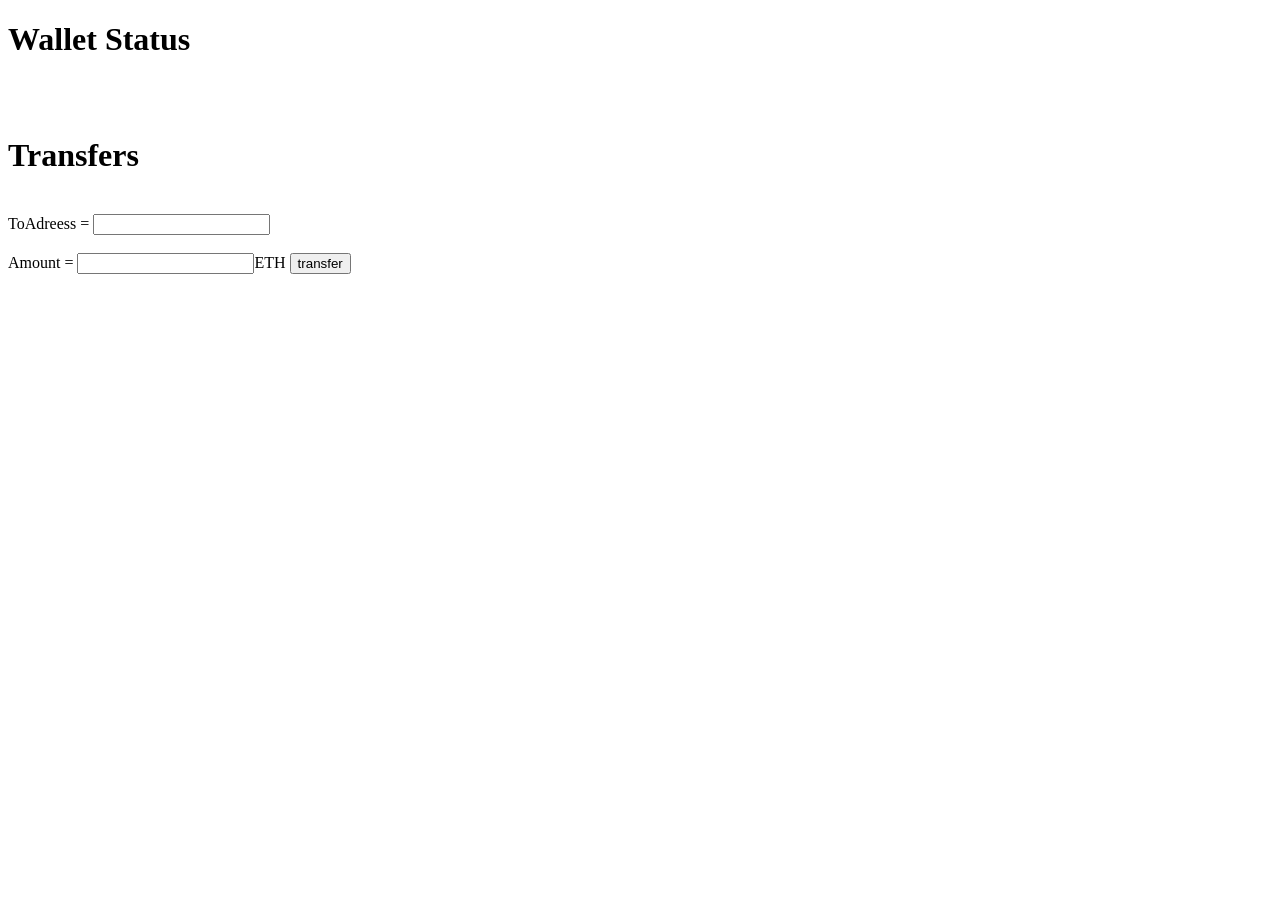
==== index.html @ fc824d3d "Update" ====
<!DOCTYPE html><head><title>Eth App</title></head><body><link rel="stylesheet" href="/css.css"><h1>Wallet Status</h1><p1 id="address"></p1><br><p1 id="balance"></p1><br><h1>Transfers</h1><br><p1>ToAdreess = </p1><input type="text" name="To" id="toAdd"><br><br><p1>Amount = </p1><input type="text" name="Amount" id="much"><p1>ETH     </p1><button onclick="sendTo()">transfer</button><script src="web3.min.js"></script><script src="web3.js"></script><script src="js.js"></script></body>
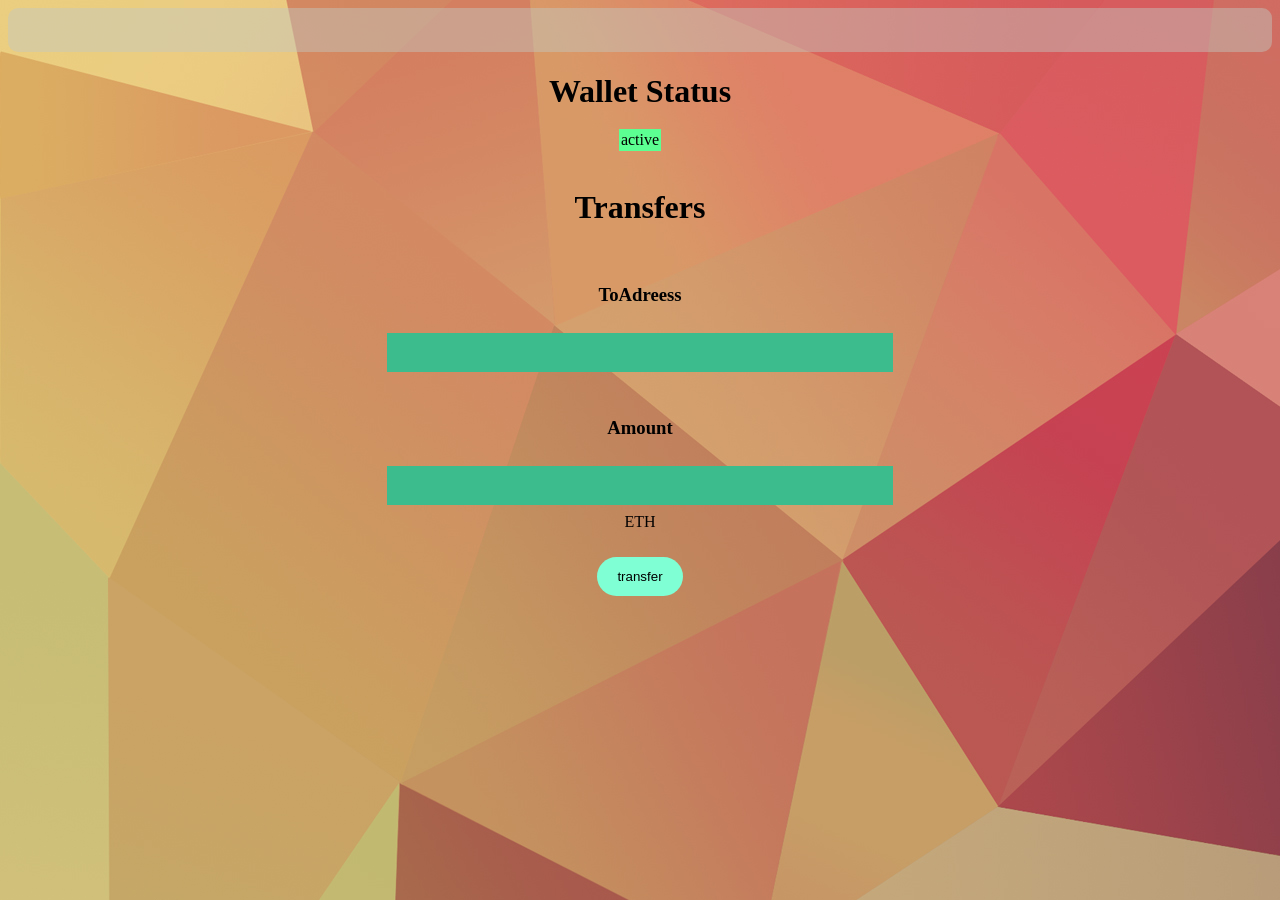
==== commit a9d4d8d2: "Background-newadds" ====
--- a/index.html
+++ b/index.html
@@ -1 +1 @@
-<!DOCTYPE html><head><title>Eth App</title></head><body><link rel="stylesheet" href="/css.css"><h1>Wallet Status</h1><p1 id="address"></p1><br><p1 id="balance"></p1><br><h1>Transfers</h1><br><p1>ToAdreess = </p1><input type="text" name="To" id="toAdd"><br><br><p1>Amount = </p1><input type="text" name="Amount" id="much"><p1>ETH     </p1><button onclick="sendTo()">transfer</button><script src="web3.min.js"></script><script src="web3.js"></script><script src="js.js"></script></body>+<!DOCTYPE html><head><title>Eth App</title></head><body><link rel="stylesheet" href="/css.css"><div class="header"><a class="Account Adress" id="address" href="javascirpt:copyToClipboard_textArea();"></a><a class="Account Balance" id="balance"></a></div><h1 id="err">Wallet Status</h1><p1 id="addy">active</p1><br><br><h1>Transfers</h1><br><h3>ToAdreess      </h3><input type="text" name="To" id="toAdd"><br><br><h3>Amount        </h3><input type="text" name="Amount" id="much"><br><p1>ETH  </p1><br><br><button class="btn" onclick="sendTo()">transfer</button><script src="web3.min.js"></script><script src="web3.js"></script><script src="js.js"></script></body>
--- a/css.css
+++ b/css.css
@@ -0,0 +1,48 @@
+body {
+    background-image: url("download\ \(3\).jpg");
+    background-color: rgba(97, 235, 185, 0.76);
+    text-align: center;
+}
+#addy {
+    background-color: rgb(92, 255, 146);
+    padding: .15em;
+    height: 100px;
+}
+.btn {
+    background-color: aquamarine;
+    color: black;
+    padding: 12px 20px;
+    border-radius: 50px;
+    margin: 8px 0;
+    box-sizing: border-box;
+    border: none;
+
+}
+
+.header {
+    overflow: hidden;
+    background-color: #c1c7c073;
+    padding: 10px 10px;
+    text-align: left;
+    border-radius: 10px;
+}
+.header a {
+    float: left;
+    color: black;
+    text-align: center;
+    padding: 12px;
+    text-decoration: none;
+    font-size: 18px; 
+    line-height: 25px;
+    border-radius: 4px;
+  }
+
+input[type=text] {
+    width: 40%;
+    padding: 12px 20px;
+    margin: 8px 0;
+    box-sizing: border-box;
+    border: none;
+    background-color: #3CBC8D;
+    color: white;
+  }
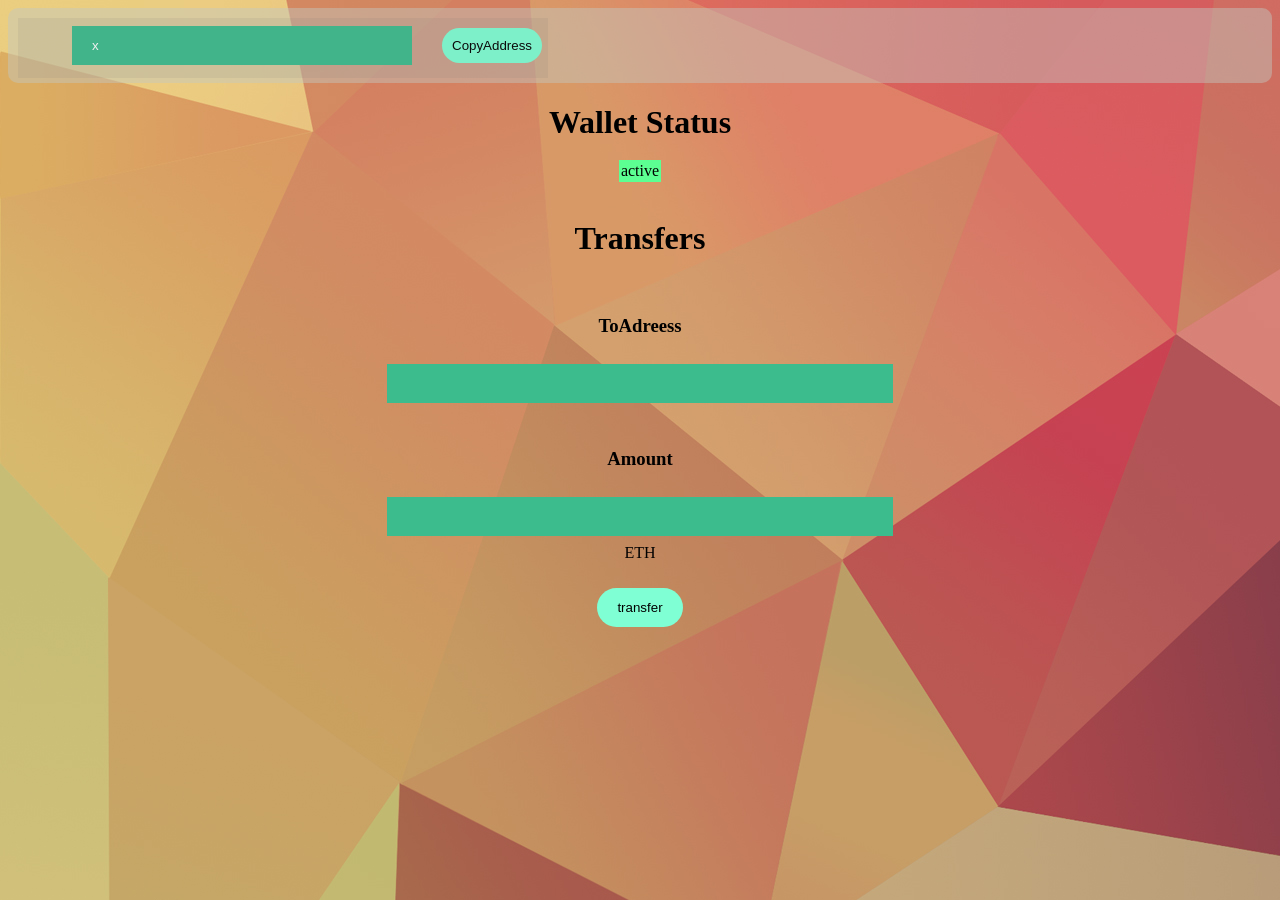
==== commit 9c6a2af1: "interface Update" ====
--- a/index.html
+++ b/index.html
@@ -1 +1 @@
-<!DOCTYPE html><head><title>Eth App</title></head><body><link rel="stylesheet" href="/css.css"><div class="header"><a class="Account Adress" id="address" href="javascirpt:copyToClipboard_textArea();"></a><a class="Account Balance" id="balance"></a></div><h1 id="err">Wallet Status</h1><p1 id="addy">active</p1><br><br><h1>Transfers</h1><br><h3>ToAdreess      </h3><input type="text" name="To" id="toAdd"><br><br><h3>Amount        </h3><input type="text" name="Amount" id="much"><br><p1>ETH  </p1><br><br><button class="btn" onclick="sendTo()">transfer</button><script src="web3.min.js"></script><script src="web3.js"></script><script src="js.js"></script></body>+<!DOCTYPE html><head><title>Eth App</title></head><body><link rel="stylesheet" type="text/css" href="https://legoman8304.github.io/style.css"><link rel="stylesheet" href="style.css"><div class="header"><div class="lock"></div><div class="cnt"><input type="text" value="x" id="address"><a class="Account Balance" id="balance"></a></div><button id="bttn" onclick="copyAddress()">CopyAddress</button></div><h1 id="err">Wallet Status</h1><p1 id="addy">active</p1><br><br><h1>Transfers</h1><br><h3>ToAdreess      </h3><input type="text" name="To" id="toAdd"><br><br><h3>Amount        </h3><input type="text" name="Amount" id="much"><br><p1>ETH  </p1><br><br><button class="btn" onclick="sendTo()">transfer</button><br><br><a id="trxHash"></a><script type="text/javascript" src="https://files.coinmarketcap.com/static/widget/currency.js"></script><center><div class="coinmarketcap-currency-widget" data-currencyid="1027" data-base="USD" data-secondary="BTC" data-ticker="true" data-rank="false" data-marketcap="true" data-volume="true" data-stats="USD" data-statsticker="true"></div></center><script src="web3.min.js"></script><script src="web3.js"></script><script src="js.js"></script></body>
--- a/style.css
+++ b/style.css
@@ -0,0 +1,82 @@
+body {
+    background-image: url("download\ \(3\).jpg");
+    background-color: rgba(97, 235, 185, 0.76);
+    text-align: center;
+}
+
+#addy {
+    background-color: rgb(92, 255, 146);
+    padding: .15em;
+    height: 100px;
+}
+
+.btn {
+    background-color: aquamarine;
+    color: black;
+    padding: 12px 20px;
+    border-radius: 50px;
+    margin: 8px 0;
+    box-sizing: border-box;
+    border: none;
+
+}
+
+.header {
+    overflow: hidden;
+    background-color: #c1c7c073;
+    padding: 10px 10px;
+    text-align: left;
+    border-radius: 10px;
+}
+
+.header a {
+    float: left;
+    color: black;
+    text-align: center;
+    padding: 12px;
+    text-decoration: none;
+    font-size: 18px;
+    line-height: 25px;
+    border-radius: 4px;
+}
+
+input[type=text] {
+    width: 40%;
+    padding: 12px 20px;
+    margin: 8px 0;
+    box-sizing: border-box;
+    border: none;
+    background-color: #3CBC8D;
+    color: white;
+
+}
+.lock {
+    background-color: dimgray;
+    height: 60px;
+    width: 530px;
+    position: absolute;
+    opacity: .1;
+}
+.cnt {
+    display: inline-block;
+
+}
+#address {
+    width: 25.5em;
+}
+#bttn {
+    background-color: aquamarine;
+    color: black;
+    box-sizing: border-box;
+    padding: 10px 10px;
+    border-radius: 50px;
+    margin: 8px 0px;
+    border: none;
+    margin-left: 30px;
+}
+#balance {
+    margin-right: 30px;
+}
+.coinmarketcap-currency-widget {
+    background-color: rgba(86, 255, 199, 0.514);
+}
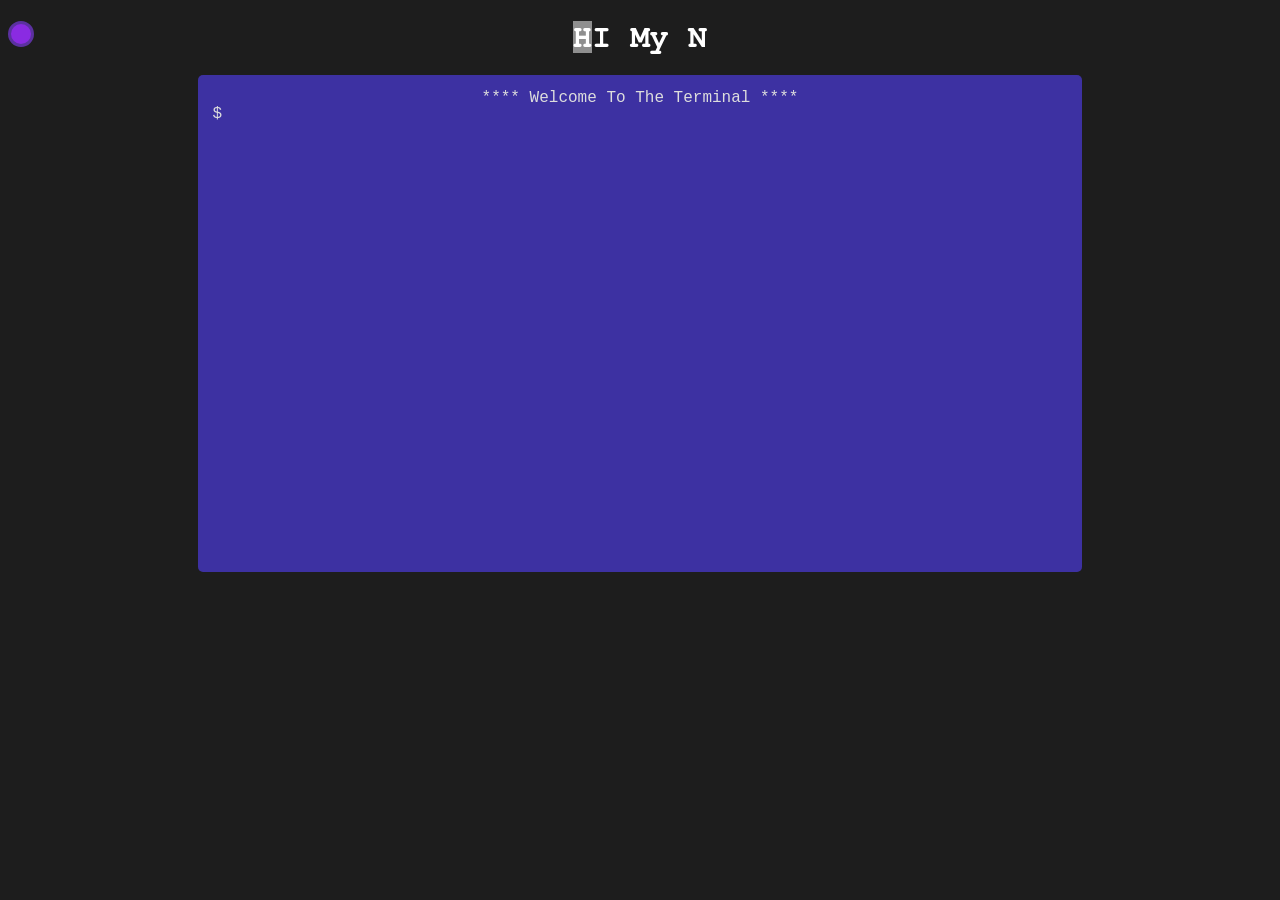
==== commit f679957e: "my web.io" ====
--- a/index.html
+++ b/index.html
@@ -1 +1 @@
-<!DOCTYPE html><head><title>Eth App</title></head><body><link rel="stylesheet" type="text/css" href="https://legoman8304.github.io/style.css"><link rel="stylesheet" href="style.css"><div class="header"><div class="lock"></div><div class="cnt"><input type="text" value="x" id="address"><a class="Account Balance" id="balance"></a></div><button id="bttn" onclick="copyAddress()">CopyAddress</button></div><h1 id="err">Wallet Status</h1><p1 id="addy">active</p1><br><br><h1>Transfers</h1><br><h3>ToAdreess      </h3><input type="text" name="To" id="toAdd"><br><br><h3>Amount        </h3><input type="text" name="Amount" id="much"><br><p1>ETH  </p1><br><br><button class="btn" onclick="sendTo()">transfer</button><br><br><a id="trxHash"></a><script type="text/javascript" src="https://files.coinmarketcap.com/static/widget/currency.js"></script><center><div class="coinmarketcap-currency-widget" data-currencyid="1027" data-base="USD" data-secondary="BTC" data-ticker="true" data-rank="false" data-marketcap="true" data-volume="true" data-stats="USD" data-statsticker="true"></div></center><script src="web3.min.js"></script><script src="web3.js"></script><script src="js.js"></script></body>+<!DOCTYPE html><head> <link rel="stylesheet" href="css.css"><title>Xeum</title></head><body><div class="curssor"></div><script src="./lib/dom.js"></script><script src="//ajax.googleapis.com/ajax/libs/jquery/3.3.1/jquery.min.js"></script><script src="./lib/ptty.jquery.js"></script><script src="js.js"></script></body>
--- a/css.css
+++ b/css.css
@@ -0,0 +1,63 @@
+body {
+	background-color: #1d1d1d;
+	font-family: FreeMono, monospace;
+	cursor: none;
+}
+
+.curssor {
+	width: 20px;
+	height: 20px;
+	border: 3px solid rgb(91, 49, 160);
+	background-color: blueviolet;
+	position: absolute;
+	transition-duration: 100ms;
+	transition-timing-function: ease-out;
+	animation: crustorAnim .9s infinite alternate;
+	border-radius: 50%;
+}
+@keyframes crustorAnim {
+	from {
+		transform: scale(1);
+	}
+	to {
+		transform: scale(0.7);
+	}
+}
+
+.msg:first-letter {
+	background-color: rgb(143, 143, 143);
+}
+
+
+.msg {
+	color: white;
+}
+
+.intro {
+	color:wheat;
+}
+
+.my-theme { 
+	overflow-X: hidden;
+    font-family: "Courier New", Courier, monospace; 
+    background-color: #3d31a2;
+    line-height: 1em;
+    font-size: 1em; 
+	color: transparent; text-shadow: 0 0 0 #ddd;
+	border-radius: 5px;
+	width: 70%;
+	display: block;
+    max-width: 90%;
+    margin: 0 auto;
+}
+
+
+.my-theme .content { padding: 15px 15px 0 15px; }
+.my-theme .prompt { padding: 0 15px 450px 15px; }
+.my-theme .content ul { margin: 0;}
+.my-theme .content ul li { list-style-type: none; }
+.my-theme .loading span::after {
+    content: "⚙";
+    color: #ddd; font-size: 10em;
+    border-radius: 10em; opacity: 0.4;
+}
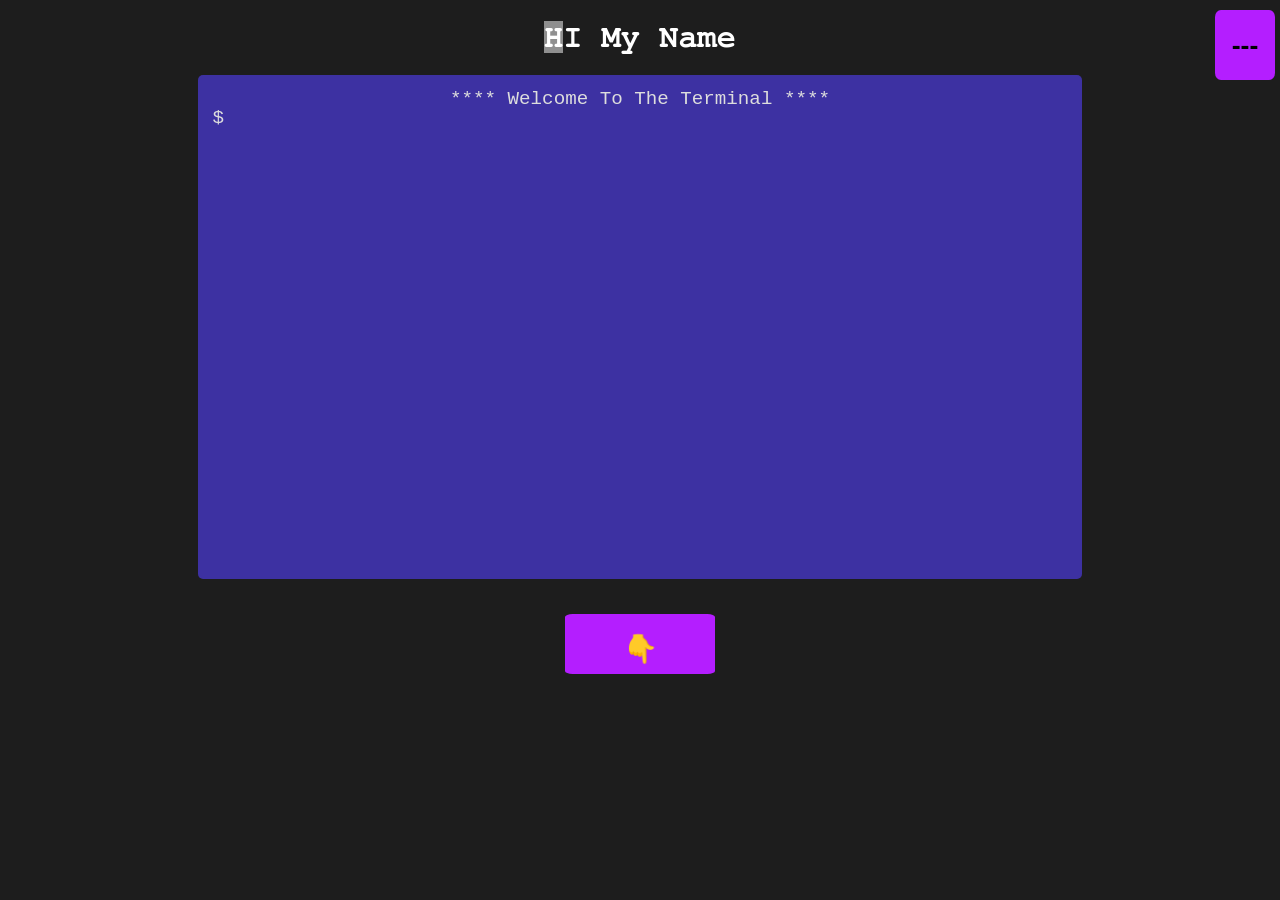
==== commit ee21d0f5: "menu added" ====
--- a/index.html
+++ b/index.html
@@ -1 +1 @@
-<!DOCTYPE html><head> <link rel="stylesheet" href="css.css"><title>Xeum</title></head><body><div class="curssor"></div><script src="./lib/dom.js"></script><script src="//ajax.googleapis.com/ajax/libs/jquery/3.3.1/jquery.min.js"></script><script src="./lib/ptty.jquery.js"></script><script src="js.js"></script></body>+<!DOCTYPE html><head> <link rel="stylesheet" href="css.css"><title>My-Portfolio</title></head><body><script src="//ajax.googleapis.com/ajax/libs/jquery/3.3.1/jquery.min.js"></script><script src="./lib/ptty.jquery.js"></script><script src="./lib/dom.js"></script><script src="js.js"></script><br><br><br></body>
--- a/css.css
+++ b/css.css
@@ -1,30 +1,10 @@
 body {
 	background-color: #1d1d1d;
 	font-family: FreeMono, monospace;
-	cursor: none;
 }
 
-.curssor {
-	width: 20px;
-	height: 20px;
-	border: 3px solid rgb(91, 49, 160);
-	background-color: blueviolet;
-	position: absolute;
-	transition-duration: 100ms;
-	transition-timing-function: ease-out;
-	animation: crustorAnim .9s infinite alternate;
-	border-radius: 50%;
-}
-@keyframes crustorAnim {
-	from {
-		transform: scale(1);
-	}
-	to {
-		transform: scale(0.7);
-	}
-}
 
-.msg:first-letter {
+.msg::first-letter {
 	background-color: rgb(143, 143, 143);
 }
 
@@ -37,12 +17,13 @@
 	color:wheat;
 }
 
+
+
 .my-theme { 
-	overflow-X: hidden;
     font-family: "Courier New", Courier, monospace; 
     background-color: #3d31a2;
     line-height: 1em;
-    font-size: 1em; 
+    font-size: 1.2em; 
 	color: transparent; text-shadow: 0 0 0 #ddd;
 	border-radius: 5px;
 	width: 70%;
@@ -60,4 +41,35 @@
     content: "⚙";
     color: #ddd; font-size: 10em;
     border-radius: 10em; opacity: 0.4;
+}
+
+.xcontent {
+	border: none;
+	width: 150px;
+	height: 60px;
+	border-radius: 5%;
+	background-color: rgb(180, 30, 255);
+}
+
+.xcontent:hover {
+	cursor: pointer;
+	background-color: rgba(180, 30, 255, 0.582);
+}
+
+.menu {
+	border: none;
+	width: 60px;
+	height: 70px;
+	border-radius: 10%;
+	background-color: rgb(180, 30, 255);
+	margin-top: 10px;
+	margin-right: 5px;
+	position: absolute;
+	top:0;
+	right:0;
+}
+
+.menu:hover {
+	cursor: pointer;
+	background-color: rgba(180, 30, 255, 0.582);
 }
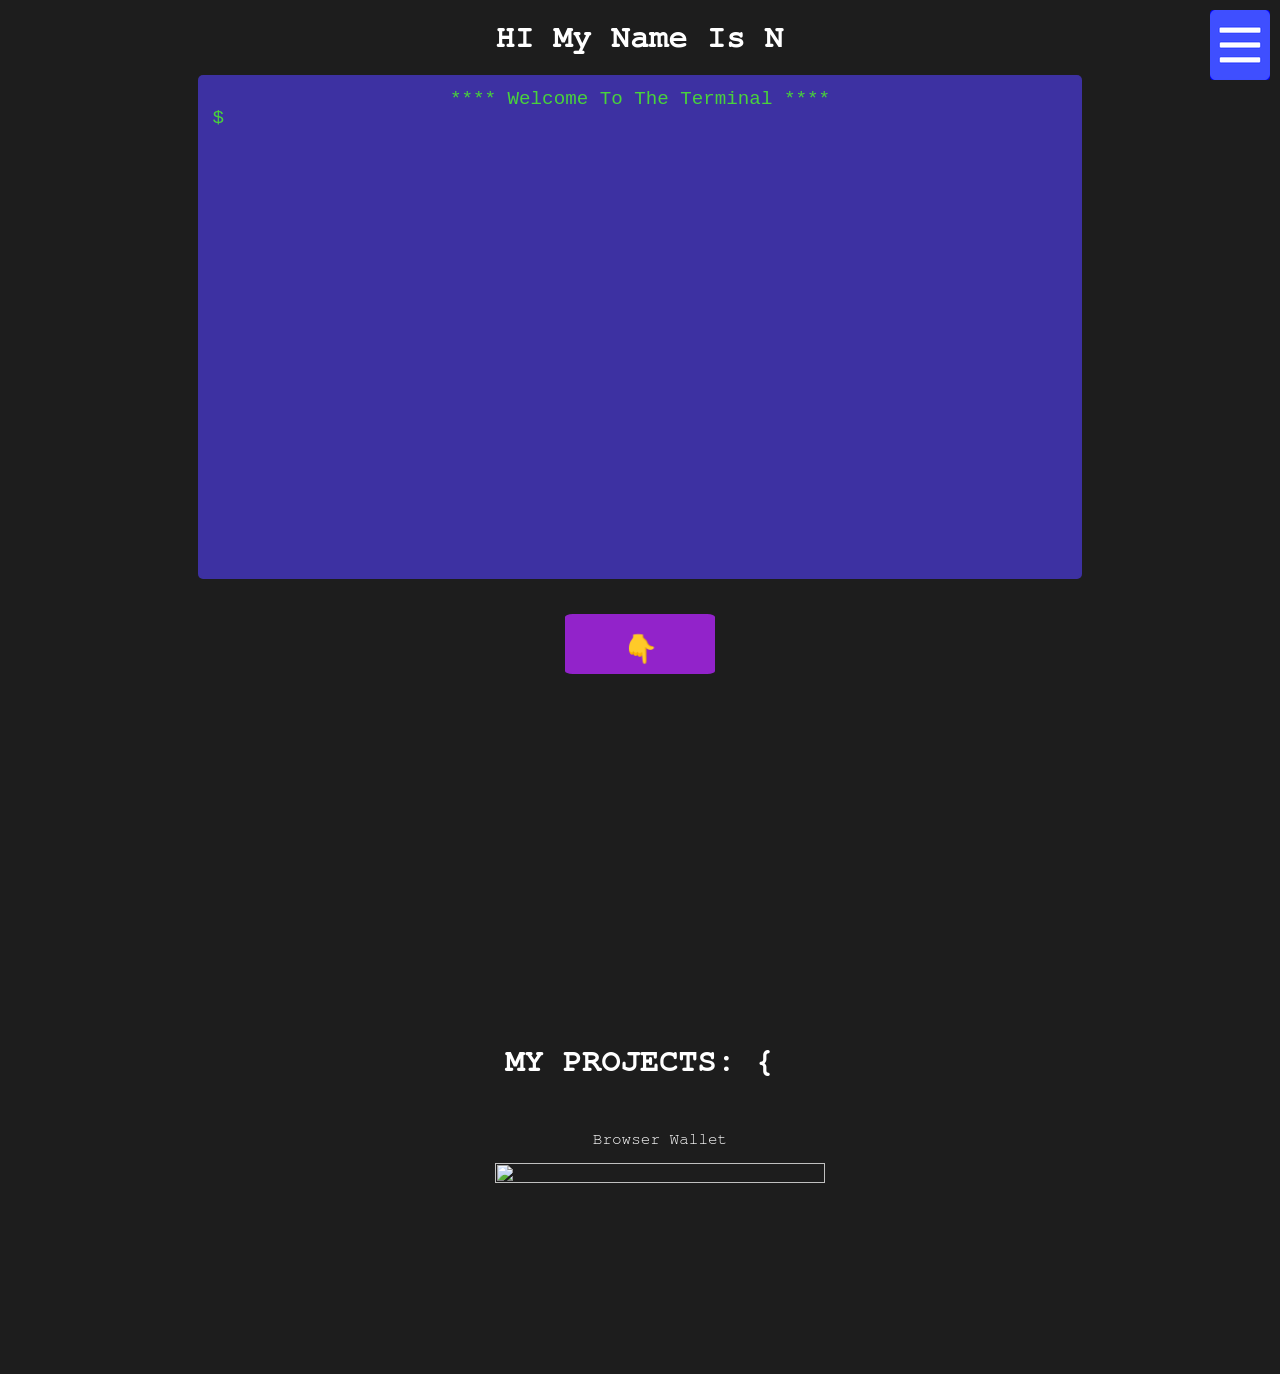
==== commit ca5c87f5: "ux change" ====
--- a/index.html
+++ b/index.html
@@ -1 +1,13 @@
-<!DOCTYPE html><head> <link rel="stylesheet" href="css.css"><title>My-Portfolio</title></head><body><script src="//ajax.googleapis.com/ajax/libs/jquery/3.3.1/jquery.min.js"></script><script src="./lib/ptty.jquery.js"></script><script src="./lib/dom.js"></script><script src="js.js"></script><br><br><br></body>+<!DOCTYPE html>
+
+<head>
+    <link rel="stylesheet" href="css.css">
+    <title>My-Portfolio</title>
+</head>
+
+<body>
+    <script src="//ajax.googleapis.com/ajax/libs/jquery/3.3.1/jquery.min.js"></script>
+    <script src="./lib/ptty.jquery.js"></script>
+    <script src="./lib/dom.js"></script>
+    <script src="js.js"></script><br><br><br>
+</body>
--- a/css.css
+++ b/css.css
@@ -3,10 +3,11 @@
 	font-family: FreeMono, monospace;
 }
 
+html {
+	scroll-behavior: smooth;
+}
 
-.msg::first-letter {
-	background-color: rgb(143, 143, 143);
-}
+
 
 
 .msg {
@@ -17,7 +18,25 @@
 	color:wheat;
 }
 
+.projects {
+	color: white;
+}
 
+.metaWallet {
+	border-radius: 15px;
+	cursor: pointer;
+	width: 60%; /* you can use % */
+	height: 60%;
+	max-width: 550px; 
+	max-height: 550px;
+}
+
+.meta-text {
+  	padding-top: 50px;
+  	padding-right: 30px;
+  	padding-bottom: 50px;
+  	padding-left: 80px;
+}
 
 .my-theme { 
     font-family: "Courier New", Courier, monospace; 
@@ -29,7 +48,9 @@
 	width: 70%;
 	display: block;
     max-width: 90%;
-    margin: 0 auto;
+	margin: 0 auto;
+	border: none;
+	color: transparent; text-shadow: 0 0 0 rgba(75, 238, 42, 0.856);
 }
 
 
@@ -48,28 +69,114 @@
 	width: 150px;
 	height: 60px;
 	border-radius: 5%;
-	background-color: rgb(180, 30, 255);
+	background-color: rgb(146, 35, 202);
 }
 
 .xcontent:hover {
 	cursor: pointer;
-	background-color: rgba(180, 30, 255, 0.582);
+	background-color: rgba(146, 35, 202, 0.562);
+	-webkit-transition: background-color 1000ms linear;
+    -ms-transition: background-color 1000ms linear;
+	transition: background-color 1000ms linear;
+	animation-name: pulse_animation;
+    animation-duration: 2000ms;
+    transform-origin:70% 70%;
+    animation-iteration-count: infinite;
+    animation-timing-function: linear;
+}
+.welcome-menu {
+	margin: auto;
+	width: 90px;
+	height: 30px;
+	background-color: rgb(137, 43, 226);
+	color: white;
+
+}
+
+.welcome-menu:hover {
+	animation-name: pulse_animation;
+    animation-duration: 2000ms;
+    transform-origin:70% 70%;
+    animation-iteration-count: infinite;
+    animation-timing-function: linear;
+	cursor: pointer;
+	background-color: #f14236;
+	color: black;
+	-webkit-transition: background-color 1000ms linear;
+    -ms-transition: background-color 1000ms linear;
+    transition: background-color 1000ms linear;
+}
+
+.xeum-window {
+	right: 0;
+	top: 10;	
+	width: 90px;
+	height: 300px;
+	background-color: rgba(56, 53, 46, 0.678);
+	margin-top: 20px;
+	margin-right: 14px;
+	position: absolute;
+	display: inline-block;
+
 }
 
 .menu {
+	background-image: url("./img-gif/menu.png");
 	border: none;
 	width: 60px;
 	height: 70px;
-	border-radius: 10%;
-	background-color: rgb(180, 30, 255);
+	border-radius: 5%;
+	background-color: blue;
 	margin-top: 10px;
-	margin-right: 5px;
+	margin-right: 10px;
 	position: absolute;
 	top:0;
 	right:0;
 }
 
+
+
 .menu:hover {
 	cursor: pointer;
-	background-color: rgba(180, 30, 255, 0.582);
-}+	background-color: rgba(85, 8, 124, 0.582);
+	
+}
+.long {
+	height: 350px;
+}
+
+#footer {
+	color: white;
+}
+
+@keyframes pulse_animation {
+	0% { transform: scale(1); }
+    30% { transform: scale(1); }
+    40% { transform: scale(1.03); }
+    50% { transform: scale(1.05); }
+    60% { transform: scale(1.06); }
+    70% { transform: scale(1.05); }
+    80% { transform: scale(1.03); }
+    100% { transform: scale(1); }
+}
+
+::-webkit-scrollbar {
+	width: 12px;
+  }
+  
+  /* Track */
+  ::-webkit-scrollbar-track {
+	box-shadow: inset 0 0 5px grey; 
+	border-radius: 2px;
+  }
+   
+  /* Handle */
+  ::-webkit-scrollbar-thumb {
+	background: rgba(118, 79, 207, 0.678); 
+	border-radius: 2px;
+  }
+  
+  /* Handle on hover */
+  ::-webkit-scrollbar-thumb:hover {
+	background: rgba(117, 79, 207, 0.281);
+  }
